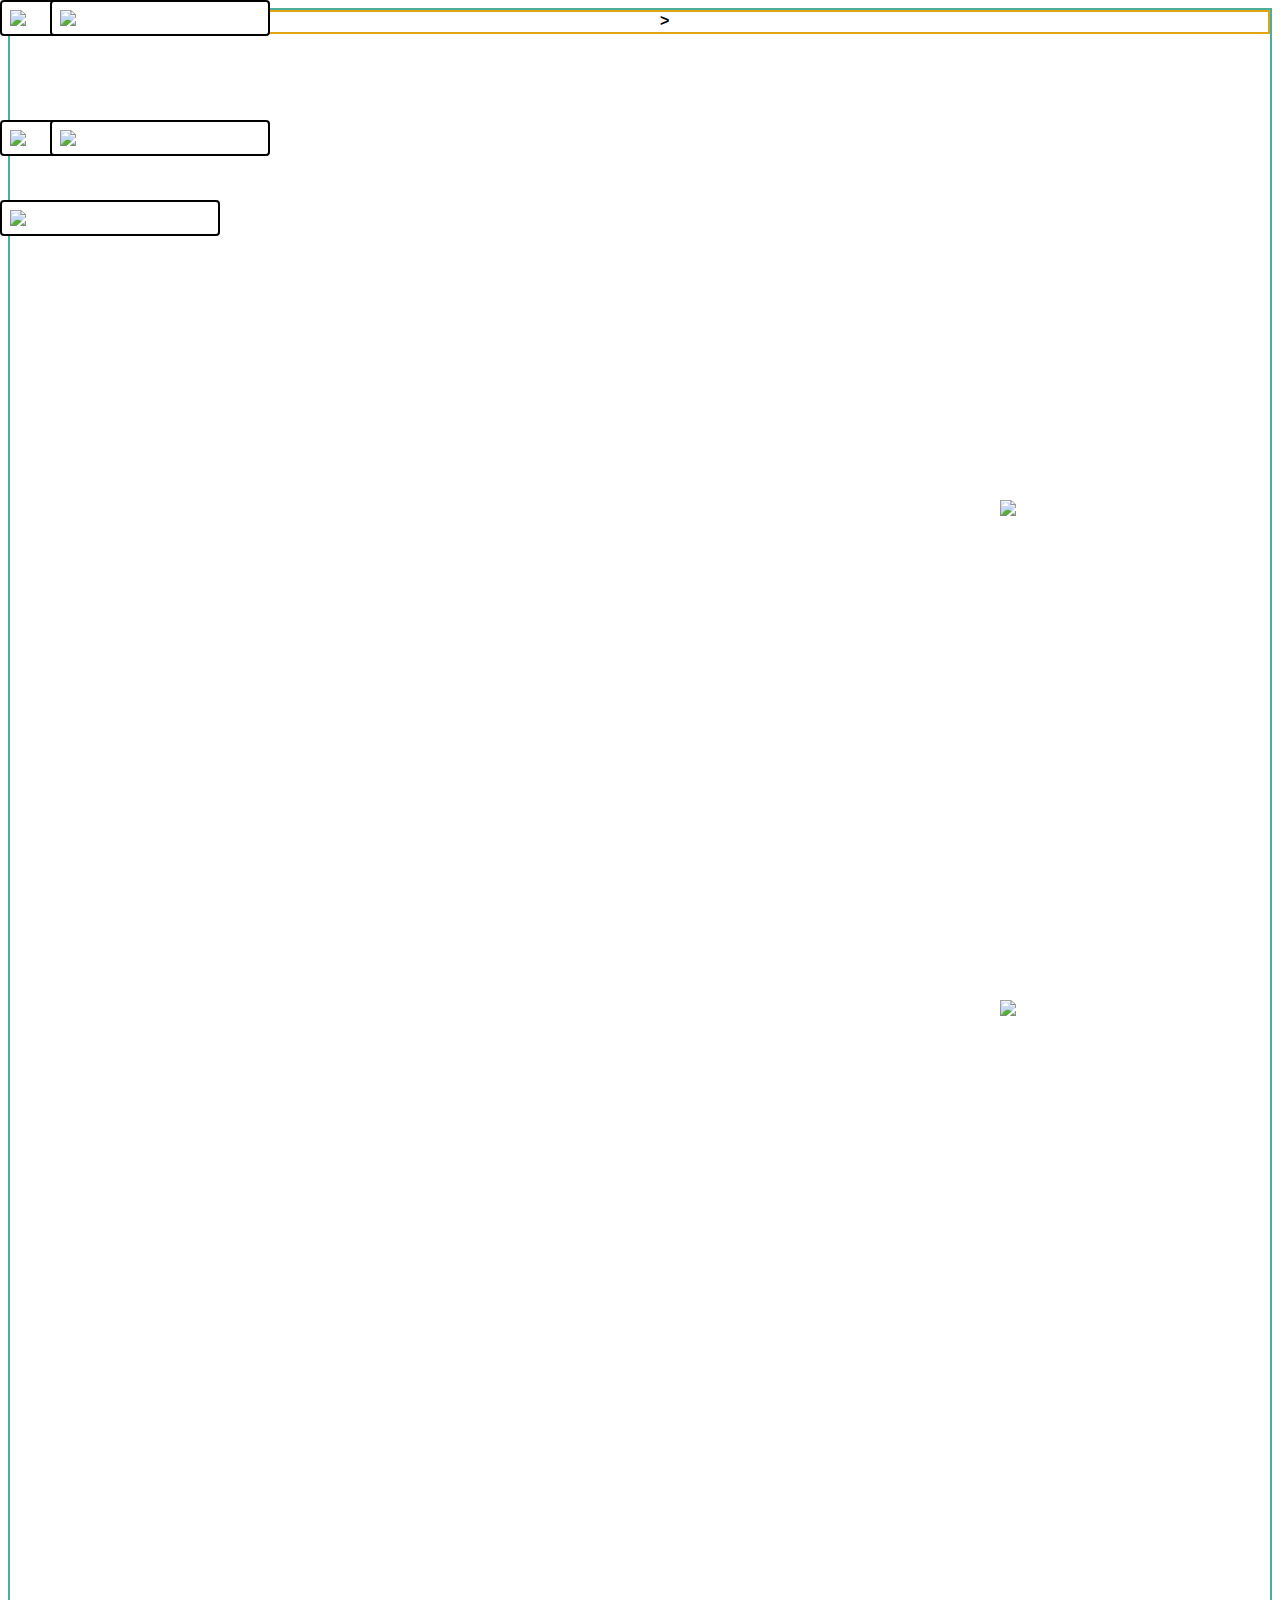
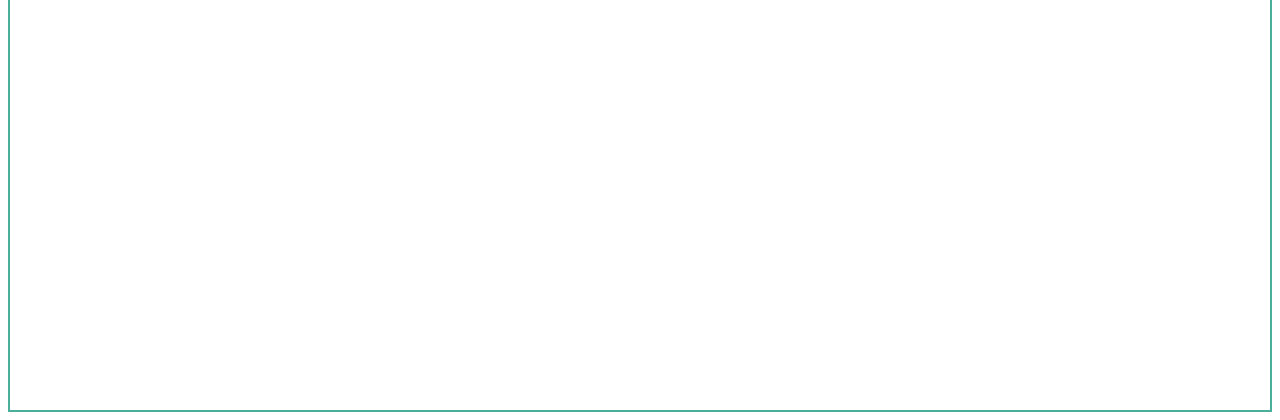
==== sara/index.html @ 24a52f93 "Add files via upload" ====
<!DOCTYPE html>
<html lang = "en">
  <head>
    <title>My Drag-and-Drop Example</title>
    <link rel="stylesheet" href="style.css" />
  </head>
  <body>
    <div class="example-parent">
        <div class="example-origin">

            <img class = "resize dragme" src = "bananaPeel.png" id="bananaPeel"
            draggable="true" ondragstart="onDragStart(event);">
            <img class = "resize dragme second" src = "shampoo.png" id="shampoo"
            draggable="true" ondragstart="onDragStart(event);">
            <img class = "resize dragme third" src = "brokenGlass.png" id="brokenGlass"
            draggable="true" ondragstart="onDragStart(event);">
            <img class = "resize dragme fourth" src = "plasticStraws.png" id="plasticStraws"
            draggable="true" ondragstart="onDragStart(event);">
            <img class = "resize dragme fifth" src = "newspaper.png" id="newspaper"
            draggable="true" ondragstart="onDragStart(event);">

        </div>
      
        <div>
          
          <img src = "garbageBin.png" id="garbage" 
          class="garbage" ondragover="onDragOver(event);" ondrop="onDrop(event);">>
          
          <img src = "compostBin.png"  id = "compost" class="compost" ondragover="onDragOver(event);" ondrop="onDrop(event);">
  
          
          <img src = "recycleBin.png"  id="recycling" class="recycle" ondragover="onDragOver(event);" ondrop="onDrop(event);">

          
          <img src = "eWasteBin.png" id="ewaste" class="ewaste" ondragover="onDragOver(event);" ondrop="onDrop(event);">
        </div>
    </div>
    <script src="script.js"></script>
  </body>
</html>
---- sara/style.css ----
.example-parent {
  border: 2px solid #DFA612;
  color: black;
  display: flex;
  font-family: sans-serif;
  font-weight: bold;
}

.example-origin {
  flex-basis: 100%;
  flex-grow: 1;
  padding: 10px;
  max-width: 50%;
}

.example-draggable {
  background-color: #4AAE9B;
  font-weight: normal;
}

.example-dropzone {
  background-color: #6DB65B;
  max-height: 800px
  max-width: 800px;
  border: 3px dotted #ccc;
  
}

.dragme {
  position: absolute;
  left: 0;
  top: 0;
  /* set these so Chrome doesn't return 'auto' from getComputedStyle */
  width: 200px;
  background: rgba(255, 255, 255, 1);
  border: 2px solid rgba(0, 0, 0, 1);
  border-radius: 4px;
  padding: 8px;
}

.second {
  left: 0px;
  top: 120px;
}

.third {
  left: 50px;
  top: 120px;
}

.fourth{
  left: 0px;
  top: 200px;
}

.fifth {
  left: 50px;
  top: 0px;
}

body {
  min-height: 2000px;
  border:2px solid #4AAE9B;
}

.bin {
}

.compost {
  position: absolute;
  left: 1000px;
  top: 500px;
}

.garbage {
  position: absolute;
  left: 1000px;
  top: 1000px;
}

.recycle {
  position: absolute;
  left: 2000px;
  top: 500px;
}

.ewaste {
  position: absolute;
  left: 2000px;
  top: 1000px;
}
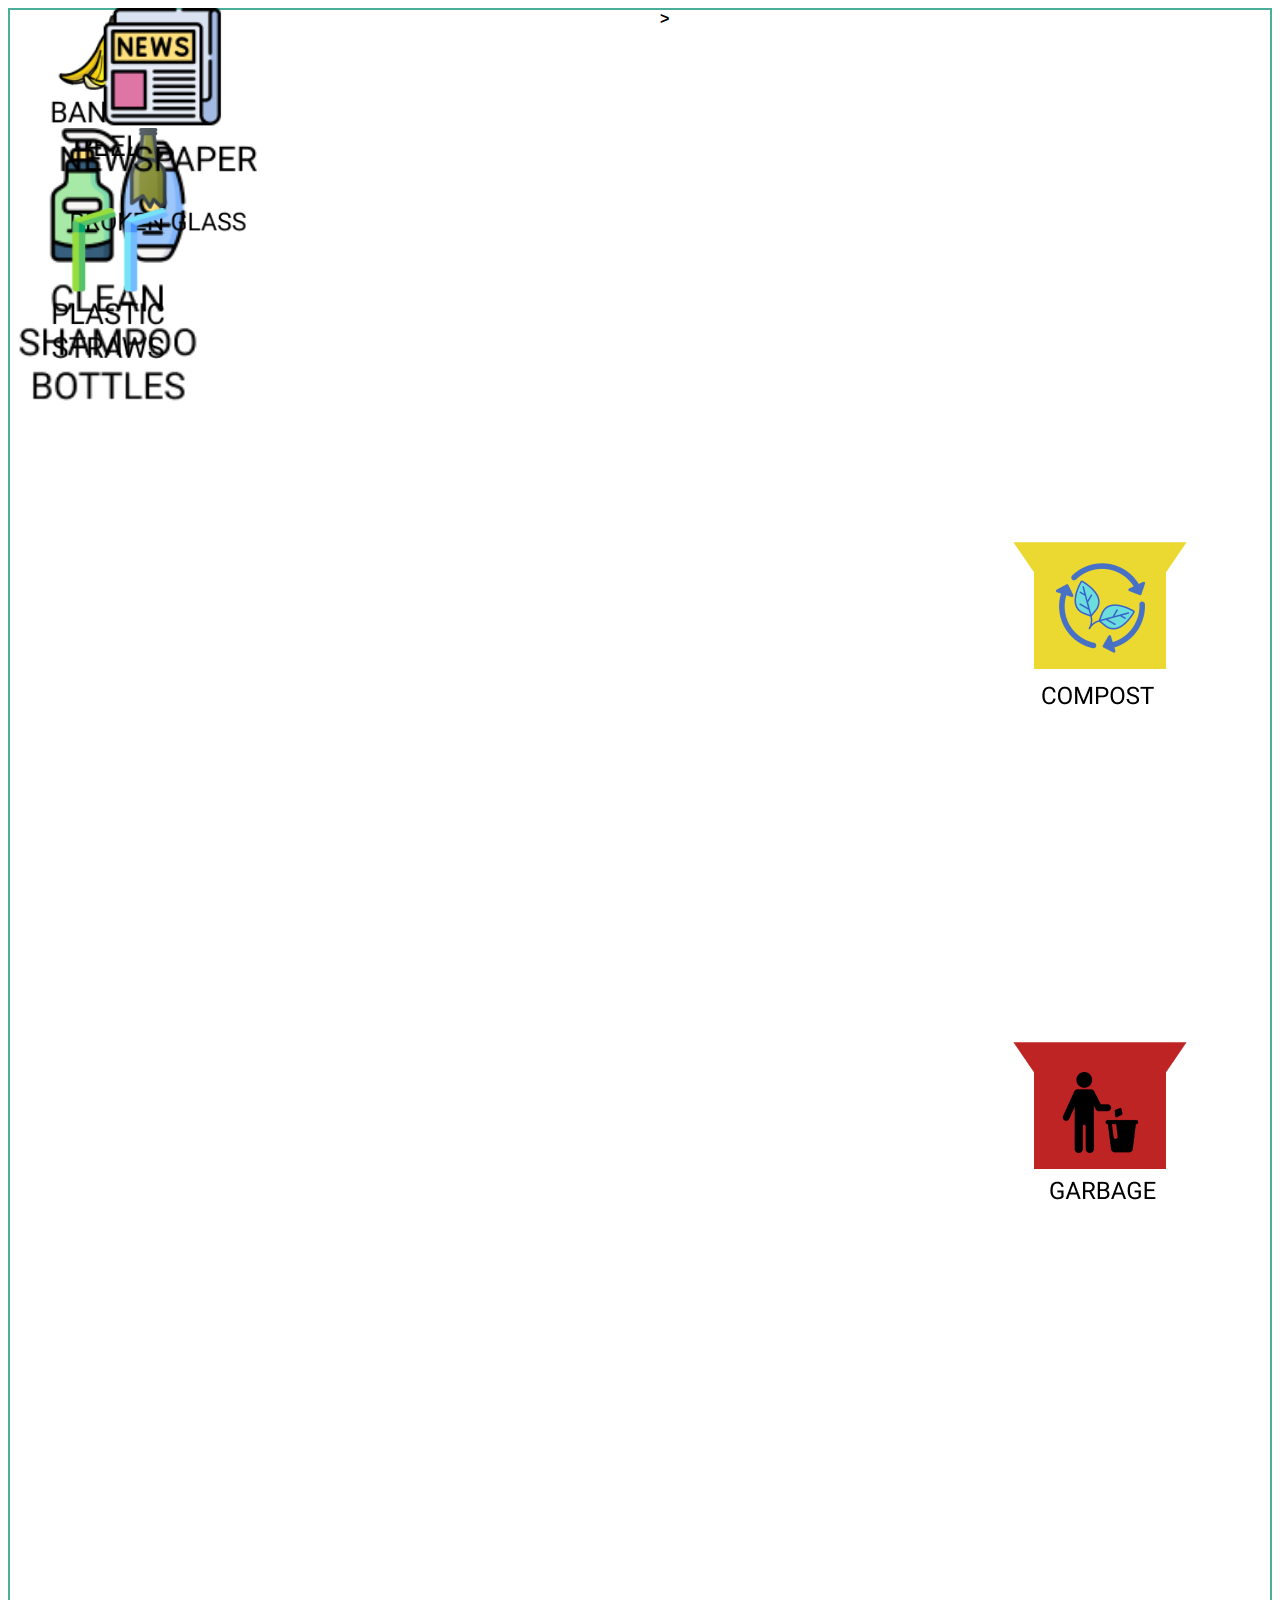
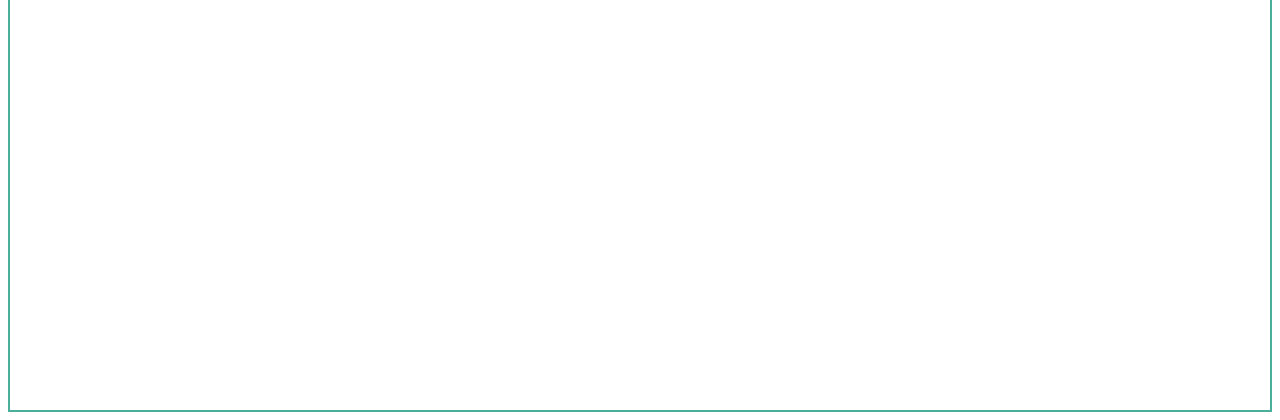
==== commit 5d05305c: "fixed with sara to get some form of pop up to work" ====
--- a/sara/index.html
+++ b/sara/index.html
@@ -34,6 +34,7 @@
           
           <img src = "eWasteBin.png" id="ewaste" class="ewaste" ondragover="onDragOver(event);" ondrop="onDrop(event);">
         </div>
+        <img src="transparent.png" id="transparent">
     </div>
     <script src="script.js"></script>
   </body>
--- a/sara/style.css
+++ b/sara/style.css
@@ -1,5 +1,4 @@
 .example-parent {
-  border: 2px solid #DFA612;
   color: black;
   display: flex;
   font-family: sans-serif;
@@ -20,7 +19,7 @@
 
 .example-dropzone {
   background-color: #6DB65B;
-  max-height: 800px
+  max-height: 800px;
   max-width: 800px;
   border: 3px dotted #ccc;
   
@@ -32,8 +31,7 @@
   top: 0;
   /* set these so Chrome doesn't return 'auto' from getComputedStyle */
   width: 200px;
-  background: rgba(255, 255, 255, 1);
-  border: 2px solid rgba(0, 0, 0, 1);
+  background: transparent;
   border-radius: 4px;
   padding: 8px;
 }
@@ -89,3 +87,10 @@
   left: 2000px;
   top: 1000px;
 }
+
+#transparent {
+  width: 700px; 
+  height: 220px;
+  background-repeat: no-repeat; 
+  background-image: url("transparent.png"); 
+}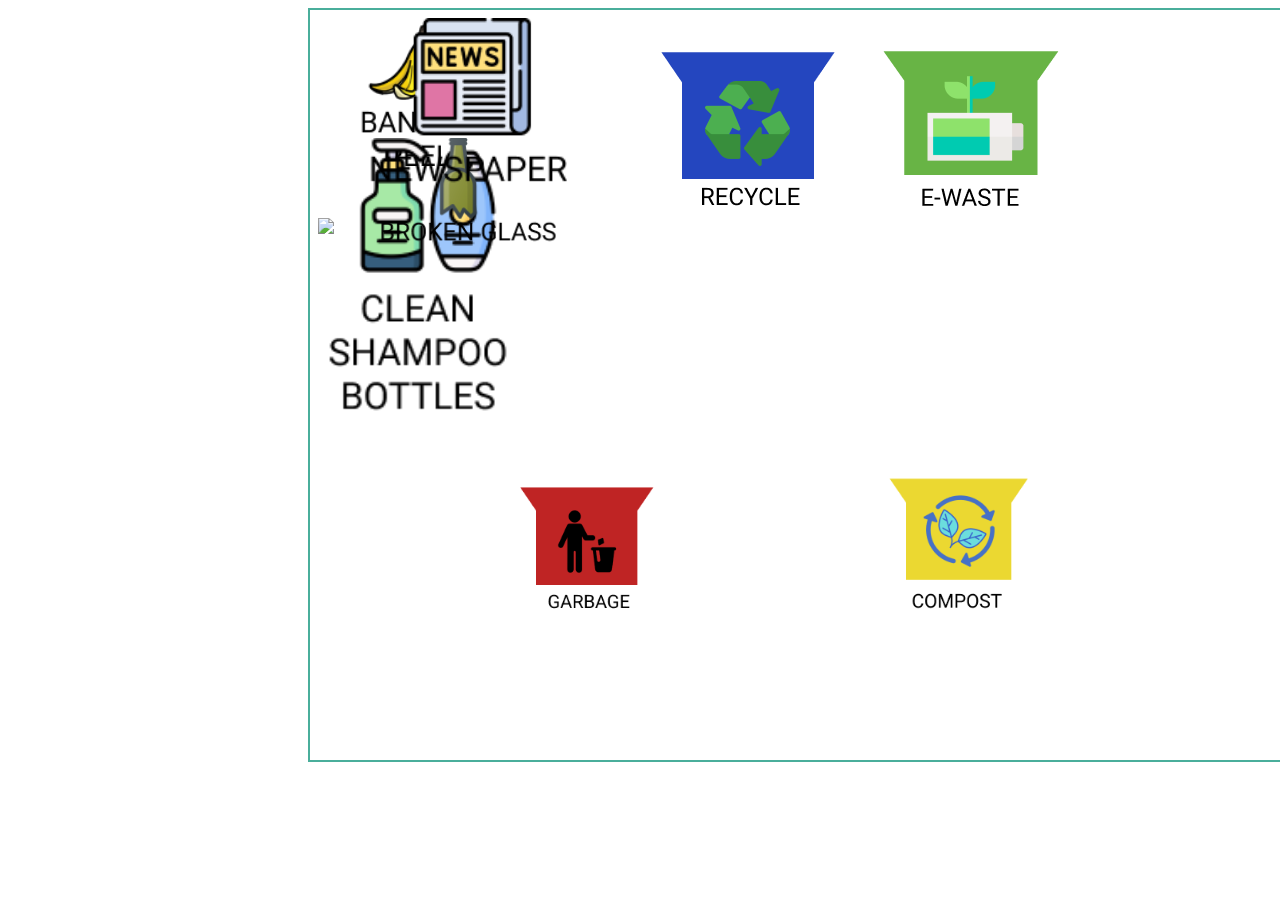
==== commit d9e5ee3e: "Update index.html" ====
--- a/sara/index.html
+++ b/sara/index.html
@@ -1,12 +1,10 @@
 <!DOCTYPE html>
 <html lang = "en">
   <head>
-    <title>My Drag-and-Drop Example</title>
+    <title>Sort the Waste!</title>
     <link rel="stylesheet" href="style.css" />
   </head>
   <body>
-    <div class="example-parent">
-        <div class="example-origin">
 
             <img class = "resize dragme" src = "bananaPeel.png" id="bananaPeel"
             draggable="true" ondragstart="onDragStart(event);">
@@ -14,7 +12,7 @@
             draggable="true" ondragstart="onDragStart(event);">
             <img class = "resize dragme third" src = "brokenGlass.png" id="brokenGlass"
             draggable="true" ondragstart="onDragStart(event);">
-            <img class = "resize dragme fourth" src = "plasticStraws.png" id="plasticStraws"
+            <img class = "resize dragme fourth" src = "computerParts.png" id="computerParts"
             draggable="true" ondragstart="onDragStart(event);">
             <img class = "resize dragme fifth" src = "newspaper.png" id="newspaper"
             draggable="true" ondragstart="onDragStart(event);">
@@ -22,20 +20,13 @@
         </div>
       
         <div>
-          
           <img src = "garbageBin.png" id="garbage" 
-          class="garbage" ondragover="onDragOver(event);" ondrop="onDrop(event);">>
-          
+          class="garbage" ondragover="onDragOver(event);" ondrop="onDrop(event);">
           <img src = "compostBin.png"  id = "compost" class="compost" ondragover="onDragOver(event);" ondrop="onDrop(event);">
-  
-          
           <img src = "recycleBin.png"  id="recycling" class="recycle" ondragover="onDragOver(event);" ondrop="onDrop(event);">
-
-          
           <img src = "eWasteBin.png" id="ewaste" class="ewaste" ondragover="onDragOver(event);" ondrop="onDrop(event);">
         </div>
         <img src="transparent.png" id="transparent">
-    </div>
     <script src="script.js"></script>
   </body>
-</html>+</html>
--- a/sara/style.css
+++ b/sara/style.css
@@ -1,29 +1,4 @@
-.example-parent {
-  color: black;
-  display: flex;
-  font-family: sans-serif;
-  font-weight: bold;
-}
 
-.example-origin {
-  flex-basis: 100%;
-  flex-grow: 1;
-  padding: 10px;
-  max-width: 50%;
-}
-
-.example-draggable {
-  background-color: #4AAE9B;
-  font-weight: normal;
-}
-
-.example-dropzone {
-  background-color: #6DB65B;
-  max-height: 800px;
-  max-width: 800px;
-  border: 3px dotted #ccc;
-  
-}
 
 .dragme {
   position: absolute;
@@ -57,40 +32,45 @@
 }
 
 body {
-  min-height: 2000px;
+  height: 750px;
+  width: 1100px;
+  left: 300px;
   border:2px solid #4AAE9B;
+  position: relative;
+  
+  background-image: url("images/bg.png");
+  background-size: 65%;
+  background-repeat: no-repeat; 
+  background-position: center center;
 }
 
-.bin {
+.garbage{
+  position: relative;
+  left: 200px;
+  top: 400px;
+  height: 15%;
+  width: 15%;
+}
+.compost {
+  position: relative;
+  left: 200px;
+  top: 200px;
+  height: 15%;
+  width: 15%;
+
+}
+.recycling {
+  position: relative;
+  left: 400px;
+  top: 200px;
+  height: 20%;
+  width: 20%;
 }
 
 .compost {
-  position: absolute;
-  left: 1000px;
-  top: 500px;
+  position: relative;
+  left: 400px;
+  top: 400px;
+  height: 15%;
+  width: 15%;
 }
-
-.garbage {
-  position: absolute;
-  left: 1000px;
-  top: 1000px;
-}
-
-.recycle {
-  position: absolute;
-  left: 2000px;
-  top: 500px;
-}
-
-.ewaste {
-  position: absolute;
-  left: 2000px;
-  top: 1000px;
-}
-
-#transparent {
-  width: 700px; 
-  height: 220px;
-  background-repeat: no-repeat; 
-  background-image: url("transparent.png"); 
-}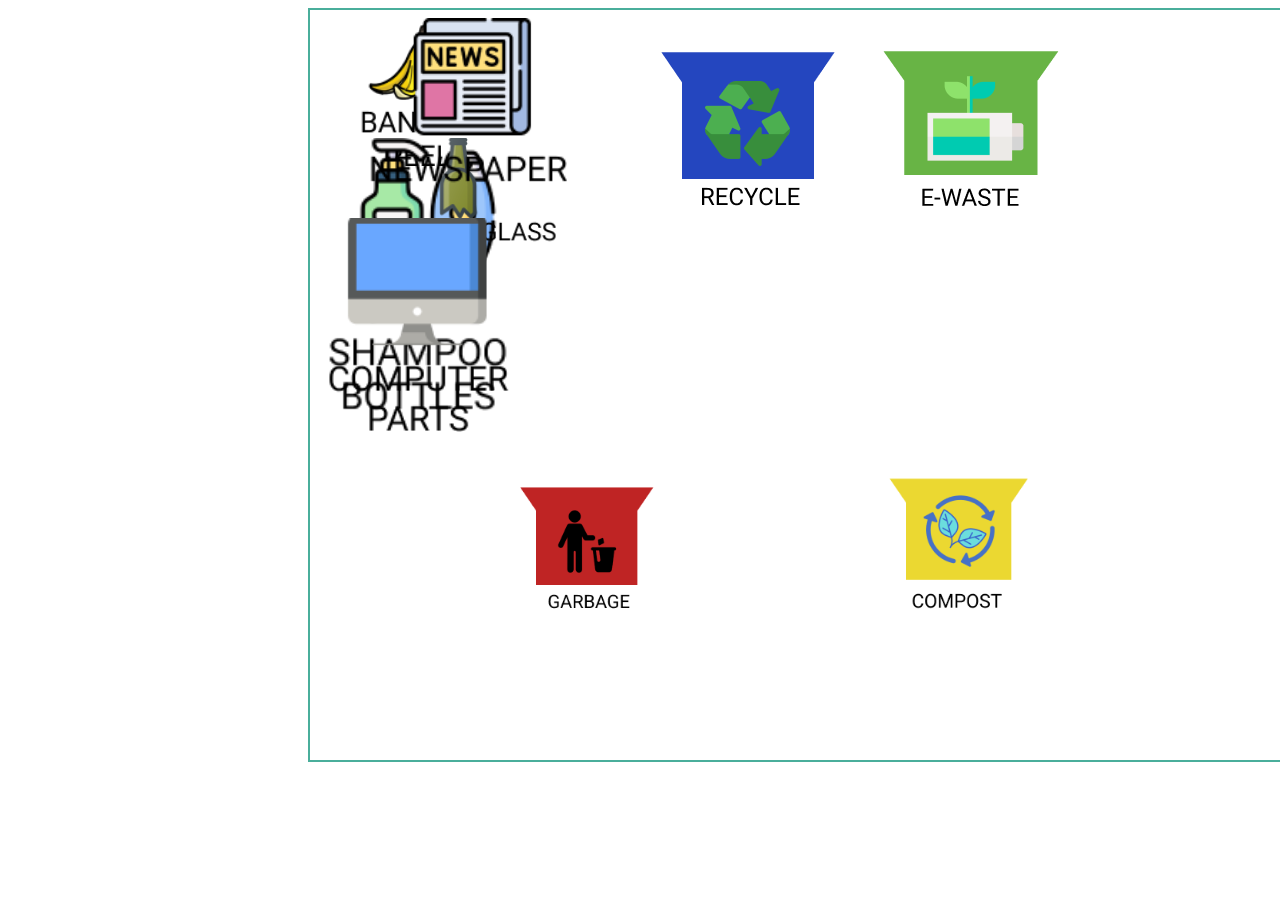
==== commit d5efc9f6: "Update index.html" ====
--- a/sara/index.html
+++ b/sara/index.html
@@ -6,27 +6,27 @@
   </head>
   <body>
 
-            <img class = "resize dragme" src = "bananaPeel.png" id="bananaPeel"
+            <img class = "resize dragme first" src = "images/bananaPeel.png" id="bananaPeel"
             draggable="true" ondragstart="onDragStart(event);">
-            <img class = "resize dragme second" src = "shampoo.png" id="shampoo"
+            <img class = "resize dragme second" src = "images/shampoo.png" id="shampoo"
             draggable="true" ondragstart="onDragStart(event);">
-            <img class = "resize dragme third" src = "brokenGlass.png" id="brokenGlass"
+            <img class = "resize dragme third" src = "images/brokenGlass.png" id="brokenGlass"
             draggable="true" ondragstart="onDragStart(event);">
-            <img class = "resize dragme fourth" src = "computerParts.png" id="computerParts"
+            <img class = "resize dragme fourth" src = "images/computerParts.png" id="computerParts"
             draggable="true" ondragstart="onDragStart(event);">
-            <img class = "resize dragme fifth" src = "newspaper.png" id="newspaper"
+            <img class = "resize dragme fifth" src = "images/newspaper.png" id="newspaper"
             draggable="true" ondragstart="onDragStart(event);">
 
         </div>
       
         <div>
-          <img src = "garbageBin.png" id="garbage" 
+          <img src = "images/garbageBin.png" id="garbage" 
           class="garbage" ondragover="onDragOver(event);" ondrop="onDrop(event);">
-          <img src = "compostBin.png"  id = "compost" class="compost" ondragover="onDragOver(event);" ondrop="onDrop(event);">
-          <img src = "recycleBin.png"  id="recycling" class="recycle" ondragover="onDragOver(event);" ondrop="onDrop(event);">
-          <img src = "eWasteBin.png" id="ewaste" class="ewaste" ondragover="onDragOver(event);" ondrop="onDrop(event);">
+          <img src = "images/compostBin.png"  id = "compost" class="compost" ondragover="onDragOver(event);" ondrop="onDrop(event);">
+          <img src = "images/recycleBin.png"  id="recycling" class="recycle" ondragover="onDragOver(event);" ondrop="onDrop(event);">
+          <img src = "images/eWasteBin.png" id="ewaste" class="ewaste" ondragover="onDragOver(event);" ondrop="onDrop(event);">
         </div>
-        <img src="transparent.png" id="transparent">
+        <img src="images/transparent.png" id="transparent">
     <script src="script.js"></script>
   </body>
 </html>
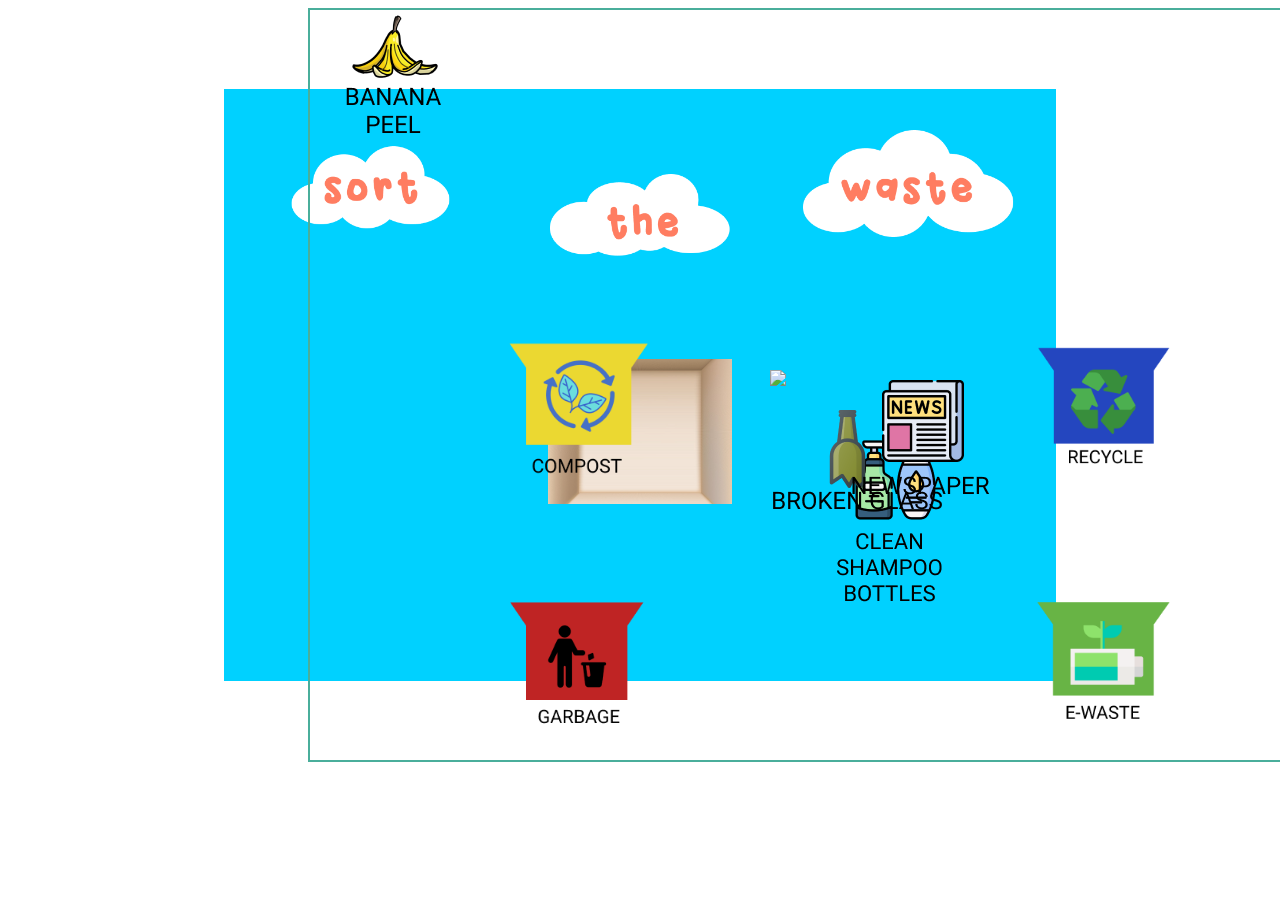
==== commit 5131faad: "trying to figure out the score" ====
--- a/sara/index.html
+++ b/sara/index.html
@@ -6,27 +6,28 @@
   </head>
   <body>
 
-            <img class = "resize dragme first" src = "images/bananaPeel.png" id="bananaPeel"
+            <img class = "resize dragme" src = "bananaPeel.png" id="bananaPeel"
             draggable="true" ondragstart="onDragStart(event);">
-            <img class = "resize dragme second" src = "images/shampoo.png" id="shampoo"
+            <img class = "resize dragme second" src = "shampoo.png" id="shampoo"
             draggable="true" ondragstart="onDragStart(event);">
-            <img class = "resize dragme third" src = "images/brokenGlass.png" id="brokenGlass"
+            <img class = "resize dragme third" src = "brokenGlass.png" id="brokenGlass"
             draggable="true" ondragstart="onDragStart(event);">
-            <img class = "resize dragme fourth" src = "images/computerParts.png" id="computerParts"
+            <img class = "resize dragme fourth" src = "computerParts.png" id="computerParts"
             draggable="true" ondragstart="onDragStart(event);">
-            <img class = "resize dragme fifth" src = "images/newspaper.png" id="newspaper"
+            <img class = "resize dragme fifth" src = "newspaper.png" id="newspaper"
             draggable="true" ondragstart="onDragStart(event);">
 
         </div>
       
         <div>
-          <img src = "images/garbageBin.png" id="garbage" 
+          <img src = "garbageBin.png" id="garbage" 
           class="garbage" ondragover="onDragOver(event);" ondrop="onDrop(event);">
-          <img src = "images/compostBin.png"  id = "compost" class="compost" ondragover="onDragOver(event);" ondrop="onDrop(event);">
-          <img src = "images/recycleBin.png"  id="recycling" class="recycle" ondragover="onDragOver(event);" ondrop="onDrop(event);">
-          <img src = "images/eWasteBin.png" id="ewaste" class="ewaste" ondragover="onDragOver(event);" ondrop="onDrop(event);">
+          <img src = "compostBin.png"  id = "compost" class="compost" ondragover="onDragOver(event);" ondrop="onDrop(event);">
+          <img src = "recycleBin.png"  id="recycling" class="recycle" ondragover="onDragOver(event);" ondrop="onDrop(event);">
+          <img src = "eWasteBin.png" id="ewaste" class="ewaste" ondragover="onDragOver(event);" ondrop="onDrop(event);">
         </div>
-        <img src="images/transparent.png" id="transparent">
+        <img src="transparent.png" id="transparent">
+        <div id="score"></div>
     <script src="script.js"></script>
   </body>
 </html>
--- a/sara/style.css
+++ b/sara/style.css
@@ -1,35 +1,4 @@
 
-
-.dragme {
-  position: absolute;
-  left: 0;
-  top: 0;
-  /* set these so Chrome doesn't return 'auto' from getComputedStyle */
-  width: 200px;
-  background: transparent;
-  border-radius: 4px;
-  padding: 8px;
-}
-
-.second {
-  left: 0px;
-  top: 120px;
-}
-
-.third {
-  left: 50px;
-  top: 120px;
-}
-
-.fourth{
-  left: 0px;
-  top: 200px;
-}
-
-.fifth {
-  left: 50px;
-  top: 0px;
-}
 
 body {
   height: 750px;
@@ -46,31 +15,66 @@
 
 .garbage{
   position: relative;
-  left: 200px;
-  top: 400px;
+  left: 190px;
+  top: 550px;
   height: 15%;
   width: 15%;
 }
 .compost {
   position: relative;
-  left: 200px;
-  top: 200px;
+  left: 20px;
+  top: 300px;
   height: 15%;
   width: 15%;
 
 }
-.recycling {
+.recycle {
   position: relative;
-  left: 400px;
-  top: 200px;
-  height: 20%;
-  width: 20%;
-}
-
-.compost {
-  position: relative;
-  left: 400px;
-  top: 400px;
+  left: 380px;
+  top: 290px;
   height: 15%;
   width: 15%;
 }
+
+.ewaste {
+  position: relative;
+  left: 210px;
+  top: 545px;
+  height: 15%;
+  width: 15%;
+}
+
+
+
+.dragme {
+  position: absolute;
+  /* set these so Chrome doesn't return 'auto' from getComputedStyle */
+  background: transparent;
+ 
+}
+
+.first {
+  left: 500px;
+  top: 400px;
+}
+
+.second {
+  left: 520px;
+  top: 430px;
+  
+}
+
+.third {
+  left: 450px;
+  top: 400px;
+}
+
+.fourth{
+  left: 460px;
+  top: 360px;
+}
+
+.fifth {
+  left: 540px;
+  top: 370px;
+}
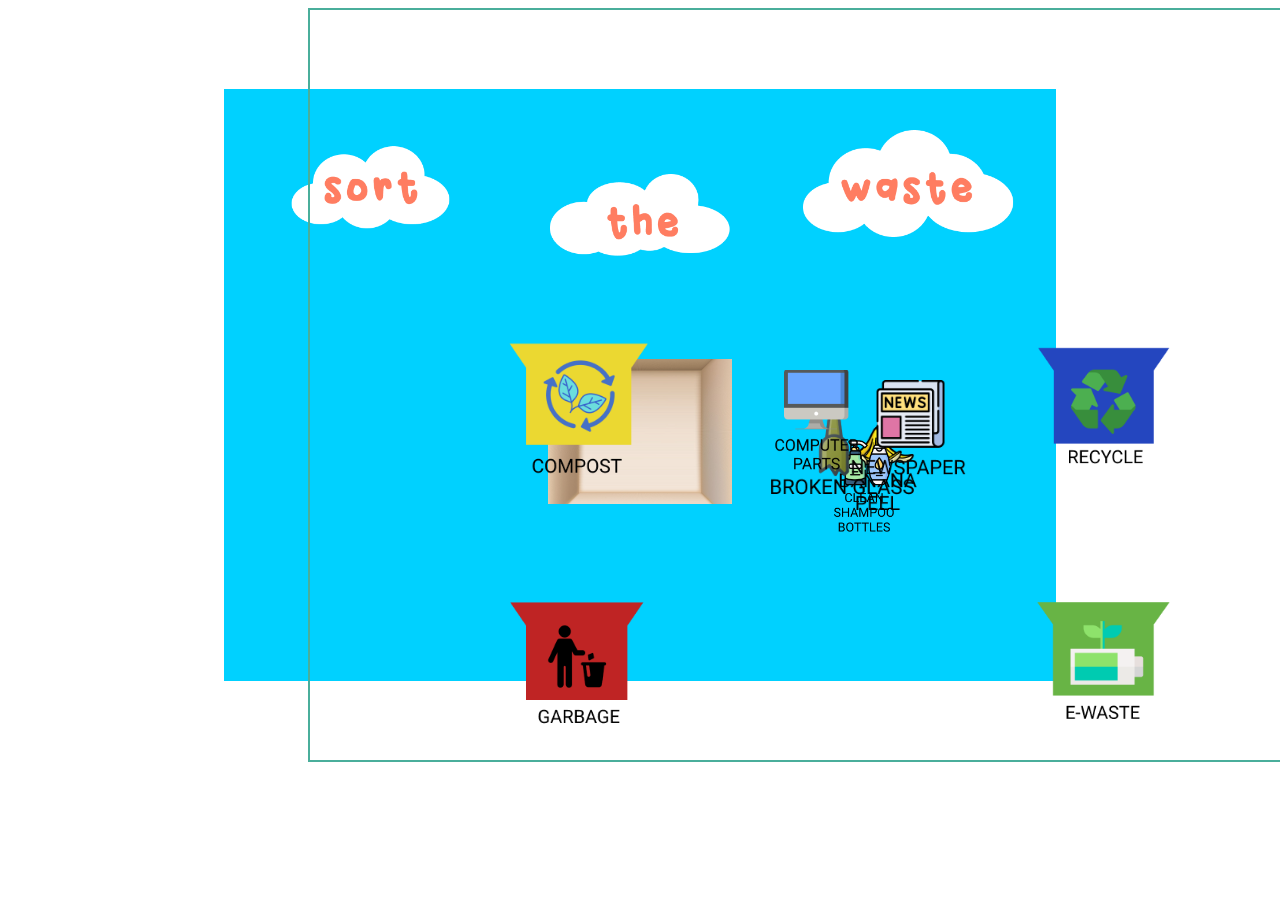
==== commit 50491925: "fixed conflict" ====
--- a/sara/index.html
+++ b/sara/index.html
@@ -6,25 +6,25 @@
   </head>
   <body>
 
-            <img class = "resize dragme" src = "bananaPeel.png" id="bananaPeel"
+            <img class = "resize dragme first" src = "images/bananaPeel.png" id="bananaPeel"
             draggable="true" ondragstart="onDragStart(event);">
-            <img class = "resize dragme second" src = "shampoo.png" id="shampoo"
+            <img class = "resize dragme second" src = "images/shampoo.png" id="shampoo"
             draggable="true" ondragstart="onDragStart(event);">
-            <img class = "resize dragme third" src = "brokenGlass.png" id="brokenGlass"
+            <img class = "resize dragme third" src = "images/brokenGlass.png" id="brokenGlass"
             draggable="true" ondragstart="onDragStart(event);">
-            <img class = "resize dragme fourth" src = "computerParts.png" id="computerParts"
+            <img class = "resize dragme fourth" src = "images/computerParts.png" id="computerParts"
             draggable="true" ondragstart="onDragStart(event);">
-            <img class = "resize dragme fifth" src = "newspaper.png" id="newspaper"
+            <img class = "resize dragme fifth" src = "images/newspaper.png" id="newspaper"
             draggable="true" ondragstart="onDragStart(event);">
 
         </div>
       
         <div>
-          <img src = "garbageBin.png" id="garbage" 
+          <img src = "images/garbageBin.png" id="garbage" 
           class="garbage" ondragover="onDragOver(event);" ondrop="onDrop(event);">
-          <img src = "compostBin.png"  id = "compost" class="compost" ondragover="onDragOver(event);" ondrop="onDrop(event);">
-          <img src = "recycleBin.png"  id="recycling" class="recycle" ondragover="onDragOver(event);" ondrop="onDrop(event);">
-          <img src = "eWasteBin.png" id="ewaste" class="ewaste" ondragover="onDragOver(event);" ondrop="onDrop(event);">
+          <img src = "images/compostBin.png"  id = "compost" class="compost" ondragover="onDragOver(event);" ondrop="onDrop(event);">
+          <img src = "images/recycleBin.png"  id="recycling" class="recycle" ondragover="onDragOver(event);" ondrop="onDrop(event);">
+          <img src = "images/eWasteBin.png" id="ewaste" class="ewaste" ondragover="onDragOver(event);" ondrop="onDrop(event);">
         </div>
         <img src="transparent.png" id="transparent">
         <div id="score"></div>
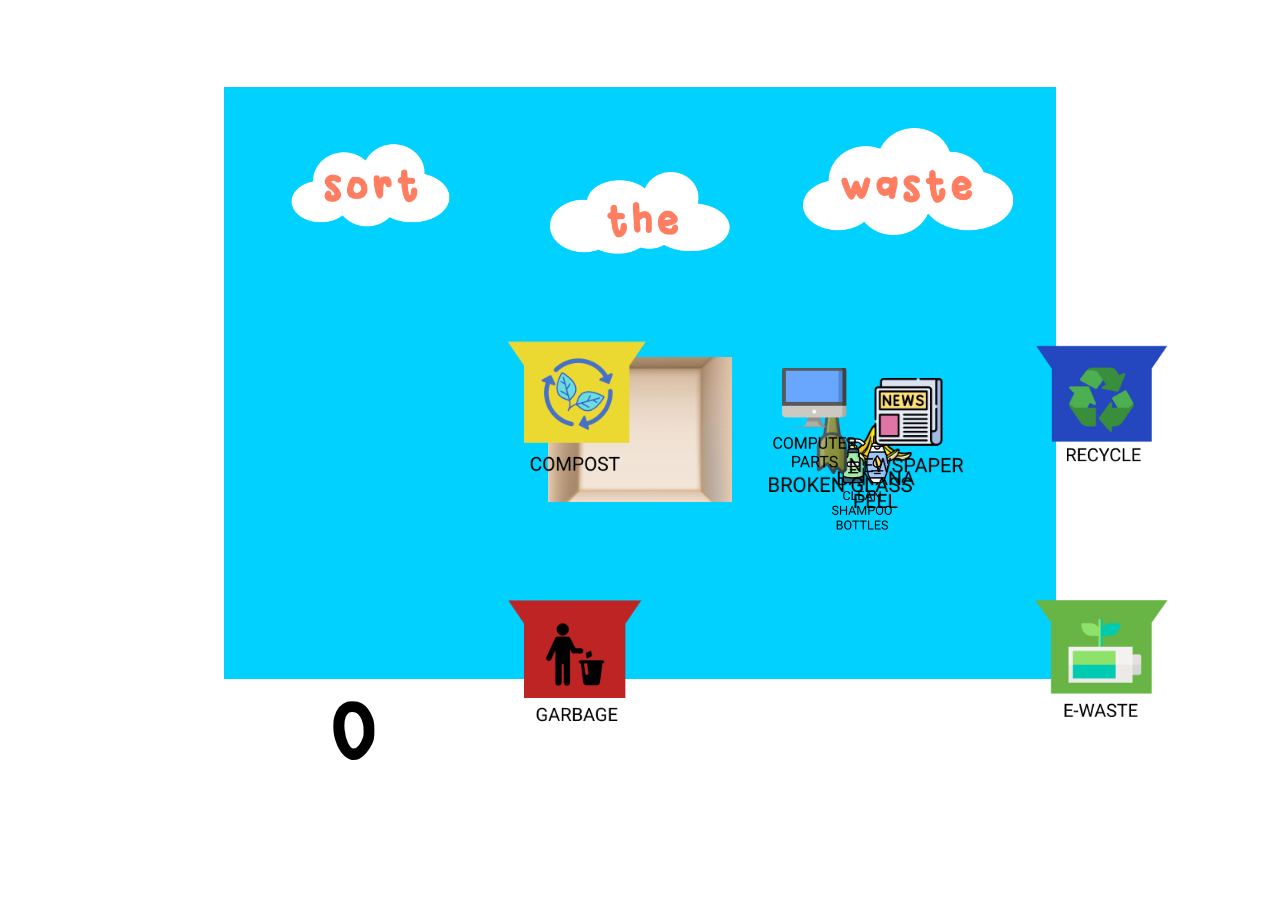
==== commit f7747514: "Add files via upload" ====
--- a/sara/index.html
+++ b/sara/index.html
@@ -5,7 +5,14 @@
     <link rel="stylesheet" href="style.css" />
   </head>
   <body>
-
+      <div>
+        <img src = "images/garbageBin.png" id="garbage" 
+        class="garbage" ondragover="onDragOver(event);" ondrop="onDrop(event);">
+        <img src = "images/compostBin.png"  id = "compost" class="compost" ondragover="onDragOver(event);" ondrop="onDrop(event);">
+        <img src = "images/recycleBin.png"  id="recycling" class="recycle" ondragover="onDragOver(event);" ondrop="onDrop(event);">
+        <img src = "images/eWasteBin.png" id="ewaste" class="ewaste" ondragover="onDragOver(event);" ondrop="onDrop(event);">
+      </div>
+      <div>
             <img class = "resize dragme first" src = "images/bananaPeel.png" id="bananaPeel"
             draggable="true" ondragstart="onDragStart(event);">
             <img class = "resize dragme second" src = "images/shampoo.png" id="shampoo"
@@ -19,15 +26,11 @@
 
         </div>
       
-        <div>
-          <img src = "images/garbageBin.png" id="garbage" 
-          class="garbage" ondragover="onDragOver(event);" ondrop="onDrop(event);">
-          <img src = "images/compostBin.png"  id = "compost" class="compost" ondragover="onDragOver(event);" ondrop="onDrop(event);">
-          <img src = "images/recycleBin.png"  id="recycling" class="recycle" ondragover="onDragOver(event);" ondrop="onDrop(event);">
-          <img src = "images/eWasteBin.png" id="ewaste" class="ewaste" ondragover="onDragOver(event);" ondrop="onDrop(event);">
-        </div>
-        <img src="transparent.png" id="transparent">
+        
+        <img src="images/transparent.png" id="transparent" class = "transparent">
         <div id="score"></div>
-    <script src="script.js"></script>
+      
+      <script src="script.js"></script>
+    
   </body>
-</html>
+</html>--- a/sara/style.css
+++ b/sara/style.css
@@ -1,80 +1,99 @@
-
-
-body {
-  height: 750px;
-  width: 1100px;
-  left: 300px;
-  border:2px solid #4AAE9B;
-  position: relative;
-  
-  background-image: url("images/bg.png");
-  background-size: 65%;
-  background-repeat: no-repeat; 
-  background-position: center center;
-}
-
-.garbage{
-  position: relative;
-  left: 190px;
-  top: 550px;
-  height: 15%;
-  width: 15%;
-}
-.compost {
-  position: relative;
-  left: 20px;
-  top: 300px;
-  height: 15%;
-  width: 15%;
-
-}
-.recycle {
-  position: relative;
-  left: 380px;
-  top: 290px;
-  height: 15%;
-  width: 15%;
-}
-
-.ewaste {
-  position: relative;
-  left: 210px;
-  top: 545px;
-  height: 15%;
-  width: 15%;
-}
-
-
-
-.dragme {
-  position: absolute;
-  /* set these so Chrome doesn't return 'auto' from getComputedStyle */
-  background: transparent;
- 
-}
-
-.first {
-  left: 500px;
-  top: 400px;
-}
-
-.second {
-  left: 520px;
-  top: 430px;
-  
-}
-
-.third {
-  left: 450px;
-  top: 400px;
-}
-
-.fourth{
-  left: 460px;
-  top: 360px;
-}
-
-.fifth {
-  left: 540px;
-  top: 370px;
-}
+
+
+body {
+  height: 750px;
+  width: 1100px;
+  left: 300px;
+  position: relative;
+  
+  background-image: url("images/bg.png");
+  background-size: 65%;
+  background-repeat: no-repeat; 
+  background-position: center center;
+}
+
+.garbage{
+  position: relative;
+  left: 190px;
+  top: 550px;
+  height: 15%;
+  width: 15%;
+}
+.compost {
+  position: relative;
+  left: 20px;
+  top: 300px;
+  height: 15%;
+  width: 15%;
+
+}
+.recycle {
+  position: relative;
+  left: 380px;
+  top: 290px;
+  height: 15%;
+  width: 15%;
+}
+
+.ewaste {
+  position: relative;
+  left: 210px;
+  top: 545px;
+  height: 15%;
+  width: 15%;
+}
+
+
+
+.dragme {
+  position: absolute;
+  /* set these so Chrome doesn't return 'auto' from getComputedStyle */
+  background: transparent;
+ 
+}
+
+.first {
+  left: 500px;
+  top: 400px;
+}
+
+.second {
+  left: 520px;
+  top: 430px;
+  
+}
+
+.third {
+  left: 450px;
+  top: 400px;
+}
+
+.fourth{
+  left: 460px;
+  top: 360px;
+}
+
+.fifth {
+  left: 540px;
+  top: 370px;
+}
+
+.transparent{
+  position: relative;
+  left: 300px;
+  right: 300px;
+  top: 120px;
+}
+
+@font-face {
+  font-family: myFont;
+  src: url("Winkle-Regular.ttf");
+}
+
+#score {
+  font-family: myFont;
+  font-size: 100px;
+  position: absolute;
+  left: 20px;
+  top: 680px;
+}